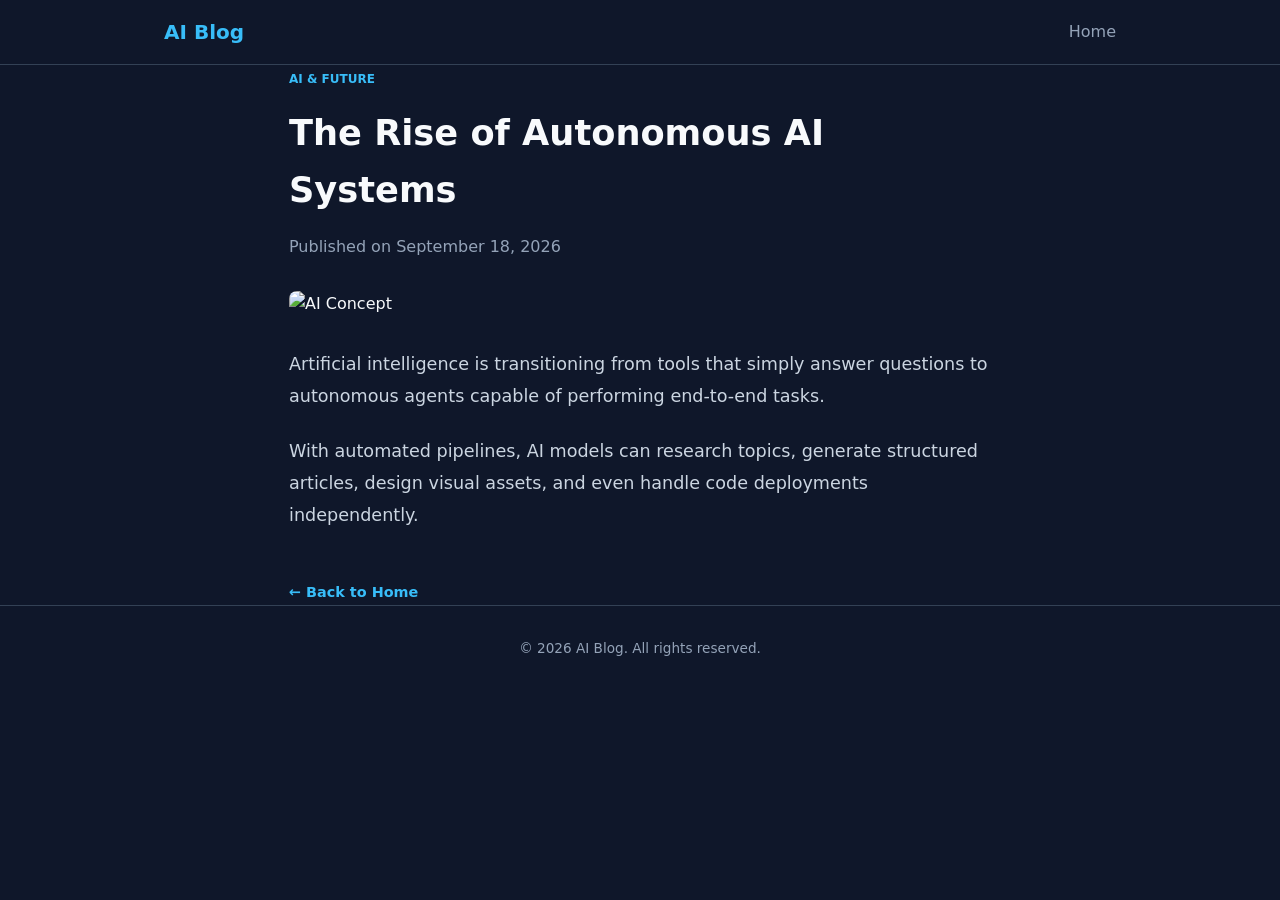
==== first-post.html @ 582e5843 "Create first-post.html for AI blog" ====
<!DOCTYPE html>
<html lang="en">
<head>
  <meta charset="UTF-8">
  <meta name="viewport" content="width=device-width, initial-scale=1.0">
  <title>The Rise of Autonomous AI Systems - AI Blog</title>
  <link rel="stylesheet" href="style.css">
</head>
<body>

  <header>
    <div class="container nav-container">
      <a href="index.html" class="logo">AI Blog</a>
      <nav>
        <a href="index.html">Home</a>
      </nav>
    </div>
  </header>

  <main class="container" style="max-width: 750px;">
    <span class="tag">AI & Future</span>
    <h1 style="font-size: 2.2rem; margin: 0.5rem 0 1rem 0;">The Rise of Autonomous AI Systems</h1>
    <p style="color: var(--text-muted); margin-bottom: 2rem;">Published on September 18, 2026</p>

    <img src="https://images.unsplash.com/photo-1618005182384-a83a8bd57fbe?auto=format&fit=crop&w=1000&q=80" alt="AI Concept" style="width: 100%; border-radius: 8px; margin-bottom: 2rem;">

    <div style="font-size: 1.1rem; line-height: 1.8; color: #cbd5e1;">
      <p style="margin-bottom: 1.5rem;">Artificial intelligence is transitioning from tools that simply answer questions to autonomous agents capable of performing end-to-end tasks.</p>
      <p style="margin-bottom: 1.5rem;">With automated pipelines, AI models can research topics, generate structured articles, design visual assets, and even handle code deployments independently.</p>
    </div>

    <div style="margin-top: 3rem;">
      <a href="index.html" class="read-more">← Back to Home</a>
    </div>
  </main>

  <footer>
    <div class="container">
      <p>&copy; 2026 AI Blog. All rights reserved.</p>
    </div>
  </footer>

</body>
</html>
---- style.css ----
:root {
  --bg-color: #0f172a;
  --card-bg: #1e293b;
  --text-main: #f8fafc;
  --text-muted: #94a3b8;
  --accent: #38bdf8;
}

* {
  box-sizing: border-box;
  margin: 0;
  padding: 0;
  font-family: system-ui, -apple-system, sans-serif;
}

body {
  background-color: var(--bg-color);
  color: var(--text-main);
  line-height: 1.6;
}

.container {
  max-width: 1000px;
  margin: 0 auto;
  padding: 0 1.5rem;
}

/* Header */
header {
  border-bottom: 1px solid #334155;
  padding: 1rem 0;
}

.nav-container {
  display: flex;
  justify-content: space-between;
  align-items: center;
}

.logo {
  font-size: 1.25rem;
  font-weight: bold;
  color: var(--accent);
  text-decoration: none;
}

nav a {
  color: var(--text-muted);
  text-decoration: none;
  margin-left: 1.5rem;
  transition: color 0.2s;
}

nav a:hover {
  color: var(--accent);
}

/* Hero Section */
.hero {
  padding: 4rem 0;
  text-align: center;
  background: linear-gradient(180deg, #1e293b 0%, #0f172a 100%);
}

.hero h1 {
  font-size: 2.5rem;
  margin-bottom: 0.75rem;
}

.hero p {
  color: var(--text-muted);
  font-size: 1.1rem;
}

/* Articles */
main {
  padding: 3rem 0;
}

main h2 {
  margin-bottom: 1.5rem;
}

.posts-grid {
  display: grid;
  grid-template-columns: repeat(auto-fit, minmax(300px, 1fr));
  gap: 1.5rem;
}

.card {
  background-color: var(--card-bg);
  border-radius: 8px;
  overflow: hidden;
  border: 1px solid #334155;
}

.card img {
  width: 100%;
  height: 180px;
  object-fit: cover;
}

.card-content {
  padding: 1.25rem;
}

.tag {
  display: inline-block;
  font-size: 0.75rem;
  color: var(--accent);
  text-transform: uppercase;
  margin-bottom: 0.5rem;
  font-weight: bold;
}

.card h3 a {
  color: var(--text-main);
  text-decoration: none;
  font-size: 1.2rem;
}

.card h3 a:hover {
  color: var(--accent);
}

.card p {
  color: var(--text-muted);
  font-size: 0.95rem;
  margin: 0.5rem 0 1rem 0;
}

.read-more {
  color: var(--accent);
  text-decoration: none;
  font-weight: bold;
  font-size: 0.9rem;
}

/* Footer */
footer {
  text-align: center;
  padding: 2rem 0;
  border-top: 1px solid #334155;
  color: var(--text-muted);
  font-size: 0.85rem;
}
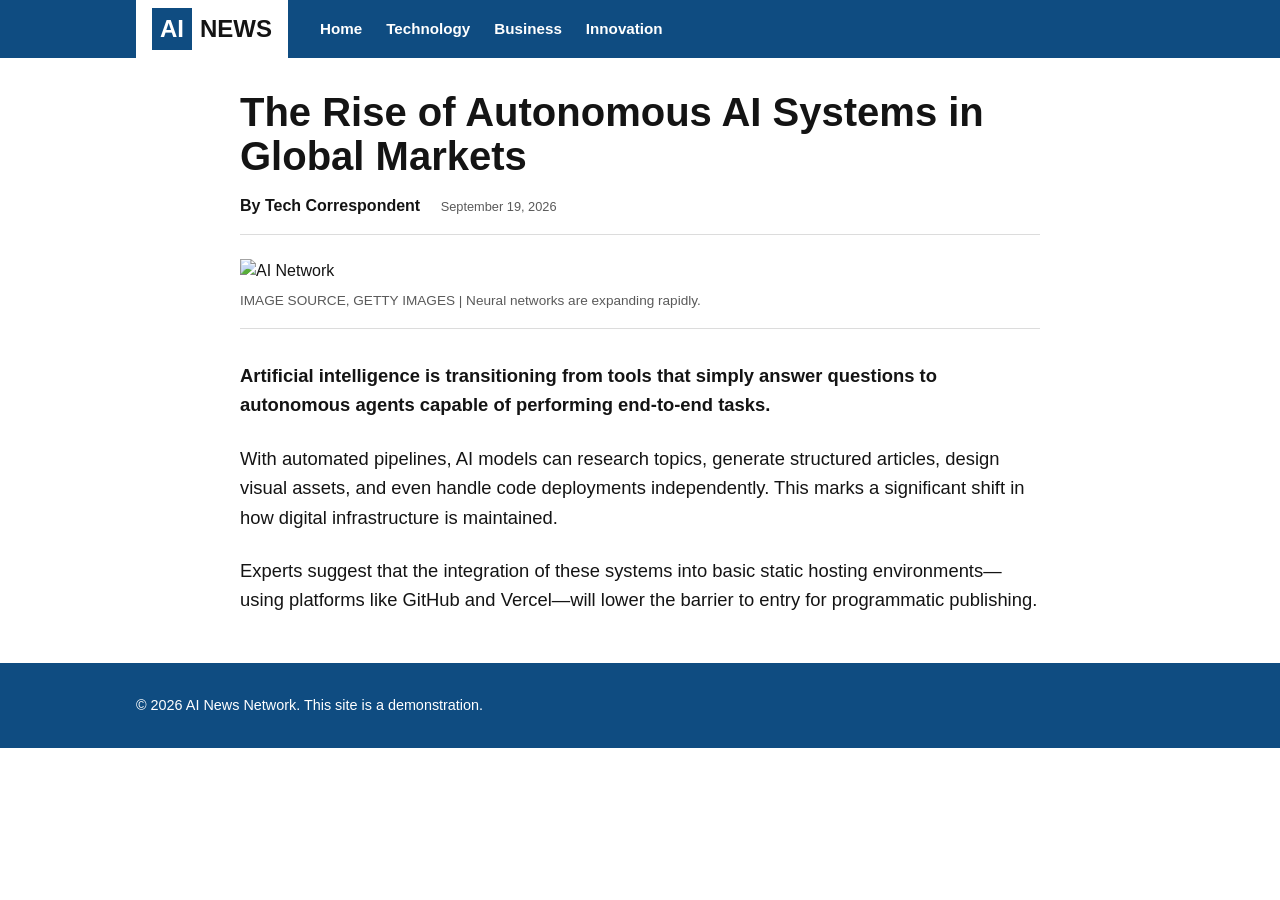
==== commit adec85d4: "Update title and content for AI News article" ====
--- a/first-post.html
+++ b/first-post.html
@@ -3,40 +3,57 @@
 <head>
   <meta charset="UTF-8">
   <meta name="viewport" content="width=device-width, initial-scale=1.0">
-  <title>The Rise of Autonomous AI Systems - AI Blog</title>
+  <title>The Rise of Autonomous AI Systems - AI News</title>
   <link rel="stylesheet" href="style.css">
 </head>
 <body>
 
+  <!-- Top Navigation (Same as home) -->
   <header>
-    <div class="container nav-container">
-      <a href="index.html" class="logo">AI Blog</a>
-      <nav>
-        <a href="index.html">Home</a>
-      </nav>
+    <div class="top-bar">
+      <div class="container">
+        <a href="index.html" class="logo">
+          <span>AI</span> NEWS
+        </a>
+        <div class="nav-links">
+          <a href="index.html">Home</a>
+          <a href="#">Technology</a>
+          <a href="#">Business</a>
+          <a href="#">Innovation</a>
+        </div>
+      </div>
     </div>
   </header>
 
-  <main class="container" style="max-width: 750px;">
-    <span class="tag">AI & Future</span>
-    <h1 style="font-size: 2.2rem; margin: 0.5rem 0 1rem 0;">The Rise of Autonomous AI Systems</h1>
-    <p style="color: var(--text-muted); margin-bottom: 2rem;">Published on September 18, 2026</p>
+  <main class="container">
+    
+    <article style="max-width: 800px; margin: 2rem auto;">
+      
+      <h1 style="font-size: 2.5rem; line-height: 1.1; margin-bottom: 1rem;">The Rise of Autonomous AI Systems in Global Markets</h1>
+      
+      <div style="border-bottom: 1px solid var(--border-color); padding-bottom: 1rem; margin-bottom: 1.5rem;">
+        <span style="font-weight: bold; margin-right: 1rem;">By Tech Correspondent</span>
+        <span class="timestamp" style="display: inline;">September 19, 2026</span>
+      </div>
 
-    <img src="https://images.unsplash.com/photo-1618005182384-a83a8bd57fbe?auto=format&fit=crop&w=1000&q=80" alt="AI Concept" style="width: 100%; border-radius: 8px; margin-bottom: 2rem;">
+      <img src="https://images.unsplash.com/photo-1618005182384-a83a8bd57fbe?auto=format&fit=crop&w=1200&q=80" alt="AI Network" style="width: 100%; display: block; margin-bottom: 0.5rem;">
+      <p style="font-size: 0.85rem; color: var(--text-muted); margin-bottom: 2rem; border-bottom: 1px solid var(--border-color); padding-bottom: 1rem;">IMAGE SOURCE, GETTY IMAGES | Neural networks are expanding rapidly.</p>
 
-    <div style="font-size: 1.1rem; line-height: 1.8; color: #cbd5e1;">
-      <p style="margin-bottom: 1.5rem;">Artificial intelligence is transitioning from tools that simply answer questions to autonomous agents capable of performing end-to-end tasks.</p>
-      <p style="margin-bottom: 1.5rem;">With automated pipelines, AI models can research topics, generate structured articles, design visual assets, and even handle code deployments independently.</p>
-    </div>
+      <div style="font-size: 1.15rem; line-height: 1.6; color: var(--text-main);">
+        <p style="margin-bottom: 1.5rem;"><strong>Artificial intelligence is transitioning from tools that simply answer questions to autonomous agents capable of performing end-to-end tasks.</strong></p>
+        
+        <p style="margin-bottom: 1.5rem;">With automated pipelines, AI models can research topics, generate structured articles, design visual assets, and even handle code deployments independently. This marks a significant shift in how digital infrastructure is maintained.</p>
 
-    <div style="margin-top: 3rem;">
-      <a href="index.html" class="read-more">← Back to Home</a>
-    </div>
+        <p style="margin-bottom: 1.5rem;">Experts suggest that the integration of these systems into basic static hosting environments—using platforms like GitHub and Vercel—will lower the barrier to entry for programmatic publishing.</p>
+      </div>
+
+    </article>
+
   </main>
 
   <footer>
     <div class="container">
-      <p>&copy; 2026 AI Blog. All rights reserved.</p>
+      <p>&copy; 2026 AI News Network. This site is a demonstration.</p>
     </div>
   </footer>
 
--- a/style.css
+++ b/style.css
@@ -1,146 +1,182 @@
+/* Color Palette & Variables */
 :root {
-  --bg-color: #0f172a;
-  --card-bg: #1e293b;
-  --text-main: #f8fafc;
-  --text-muted: #94a3b8;
-  --accent: #38bdf8;
+  --primary-brand: #0f4c81; /* Deep slate-blue instead of red */
+  --bg-color: #f6f6f6;
+  --white: #ffffff;
+  --text-main: #141414;
+  --text-muted: #5a5a5a;
+  --border-color: #dcdcdc;
+  --link-hover: #0a355c;
 }
 
 * {
   box-sizing: border-box;
   margin: 0;
   padding: 0;
-  font-family: system-ui, -apple-system, sans-serif;
+  font-family: "Helvetica Neue", Helvetica, Arial, sans-serif;
 }
 
 body {
-  background-color: var(--bg-color);
+  background-color: var(--white);
   color: var(--text-main);
-  line-height: 1.6;
+  line-height: 1.5;
 }
 
 .container {
-  max-width: 1000px;
+  max-width: 1040px;
   margin: 0 auto;
-  padding: 0 1.5rem;
+  padding: 0 1rem;
 }
 
-/* Header */
-header {
-  border-bottom: 1px solid #334155;
-  padding: 1rem 0;
+/* Header & Navigation */
+header .top-bar {
+  background-color: var(--primary-brand);
+  color: var(--white);
 }
 
-.nav-container {
+header .container {
   display: flex;
-  justify-content: space-between;
   align-items: center;
 }
 
 .logo {
-  font-size: 1.25rem;
+  display: flex;
+  align-items: center;
+  background-color: var(--white);
+  color: var(--text-main);
+  text-decoration: none;
   font-weight: bold;
-  color: var(--accent);
+  font-size: 1.5rem;
+  padding: 0.5rem 1rem;
+  margin-right: 2rem;
+}
+
+.logo span {
+  background-color: var(--primary-brand);
+  color: var(--white);
+  padding: 0.2rem 0.5rem;
+  margin-right: 0.5rem;
+}
+
+.nav-links {
+  display: flex;
+  gap: 1.5rem;
+  overflow-x: auto; /* Scrollable on small screens */
+  white-space: nowrap;
+}
+
+.nav-links a {
+  color: var(--white);
+  text-decoration: none;
+  font-weight: bold;
+  font-size: 0.95rem;
+  padding: 1rem 0;
+}
+
+.nav-links a:hover {
+  text-decoration: underline;
+}
+
+/* Section Headers */
+h2 {
+  font-size: 1.5rem;
+  color: var(--text-main);
+  border-bottom: 2px solid var(--primary-brand);
+  padding-bottom: 0.5rem;
+  margin: 2rem 0 1rem 0;
+}
+
+/* Typography & Links */
+a {
+  color: var(--text-main);
   text-decoration: none;
 }
 
-nav a {
-  color: var(--text-muted);
-  text-decoration: none;
-  margin-left: 1.5rem;
-  transition: color 0.2s;
+a:hover {
+  color: var(--link-hover);
+  text-decoration: underline;
 }
 
-nav a:hover {
-  color: var(--accent);
+.timestamp {
+  display: block;
+  font-size: 0.8rem;
+  color: var(--text-muted);
+  margin-top: 0.5rem;
 }
 
-/* Hero Section */
-.hero {
-  padding: 4rem 0;
-  text-align: center;
-  background: linear-gradient(180deg, #1e293b 0%, #0f172a 100%);
+/* Top Story Layout */
+.featured-article {
+  display: grid;
+  grid-template-columns: 2fr 1fr;
+  gap: 1.5rem;
+  background-color: var(--bg-color);
+  border: 1px solid var(--border-color);
 }
 
-.hero h1 {
-  font-size: 2.5rem;
+.featured-img img {
+  width: 100%;
+  height: 100%;
+  object-fit: cover;
+  display: block;
+}
+
+.featured-content {
+  padding: 1.5rem 1.5rem 1.5rem 0;
+}
+
+.featured-content h1 {
+  font-size: 2rem;
+  line-height: 1.1;
+  margin-bottom: 1rem;
+}
+
+.featured-content p {
+  font-size: 1.1rem;
+  color: var(--text-muted);
+  margin-bottom: 1rem;
+}
+
+/* News Grid */
+.news-grid {
+  display: grid;
+  grid-template-columns: repeat(auto-fit, minmax(300px, 1fr));
+  gap: 1.5rem;
+  border-top: 1px solid var(--border-color);
+  padding-top: 1.5rem;
+}
+
+.news-item {
+  border-bottom: 1px solid var(--border-color);
+  padding-bottom: 1.5rem;
+}
+
+.news-item img {
+  width: 100%;
+  height: 180px;
+  object-fit: cover;
   margin-bottom: 0.75rem;
 }
 
-.hero p {
-  color: var(--text-muted);
-  font-size: 1.1rem;
-}
-
-/* Articles */
-main {
-  padding: 3rem 0;
-}
-
-main h2 {
-  margin-bottom: 1.5rem;
-}
-
-.posts-grid {
-  display: grid;
-  grid-template-columns: repeat(auto-fit, minmax(300px, 1fr));
-  gap: 1.5rem;
-}
-
-.card {
-  background-color: var(--card-bg);
-  border-radius: 8px;
-  overflow: hidden;
-  border: 1px solid #334155;
-}
-
-.card img {
-  width: 100%;
-  height: 180px;
-  object-fit: cover;
-}
-
-.card-content {
-  padding: 1.25rem;
-}
-
-.tag {
-  display: inline-block;
-  font-size: 0.75rem;
-  color: var(--accent);
-  text-transform: uppercase;
-  margin-bottom: 0.5rem;
-  font-weight: bold;
-}
-
-.card h3 a {
-  color: var(--text-main);
-  text-decoration: none;
-  font-size: 1.2rem;
-}
-
-.card h3 a:hover {
-  color: var(--accent);
-}
-
-.card p {
-  color: var(--text-muted);
-  font-size: 0.95rem;
-  margin: 0.5rem 0 1rem 0;
-}
-
-.read-more {
-  color: var(--accent);
-  text-decoration: none;
-  font-weight: bold;
-  font-size: 0.9rem;
+.news-item h3 {
+  font-size: 1.25rem;
+  line-height: 1.2;
 }
 
 /* Footer */
 footer {
-  text-align: center;
+  background-color: var(--primary-brand);
+  color: var(--white);
   padding: 2rem 0;
-  border-top: 1px solid #334155;
-  color: var(--text-muted);
-  font-size: 0.85rem;
+  margin-top: 3rem;
+  font-size: 0.9rem;
 }
+
+/* Mobile Responsiveness */
+@media (max-width: 768px) {
+  .featured-article {
+    grid-template-columns: 1fr;
+  }
+  .featured-content {
+    padding: 1rem;
+  }
+}
